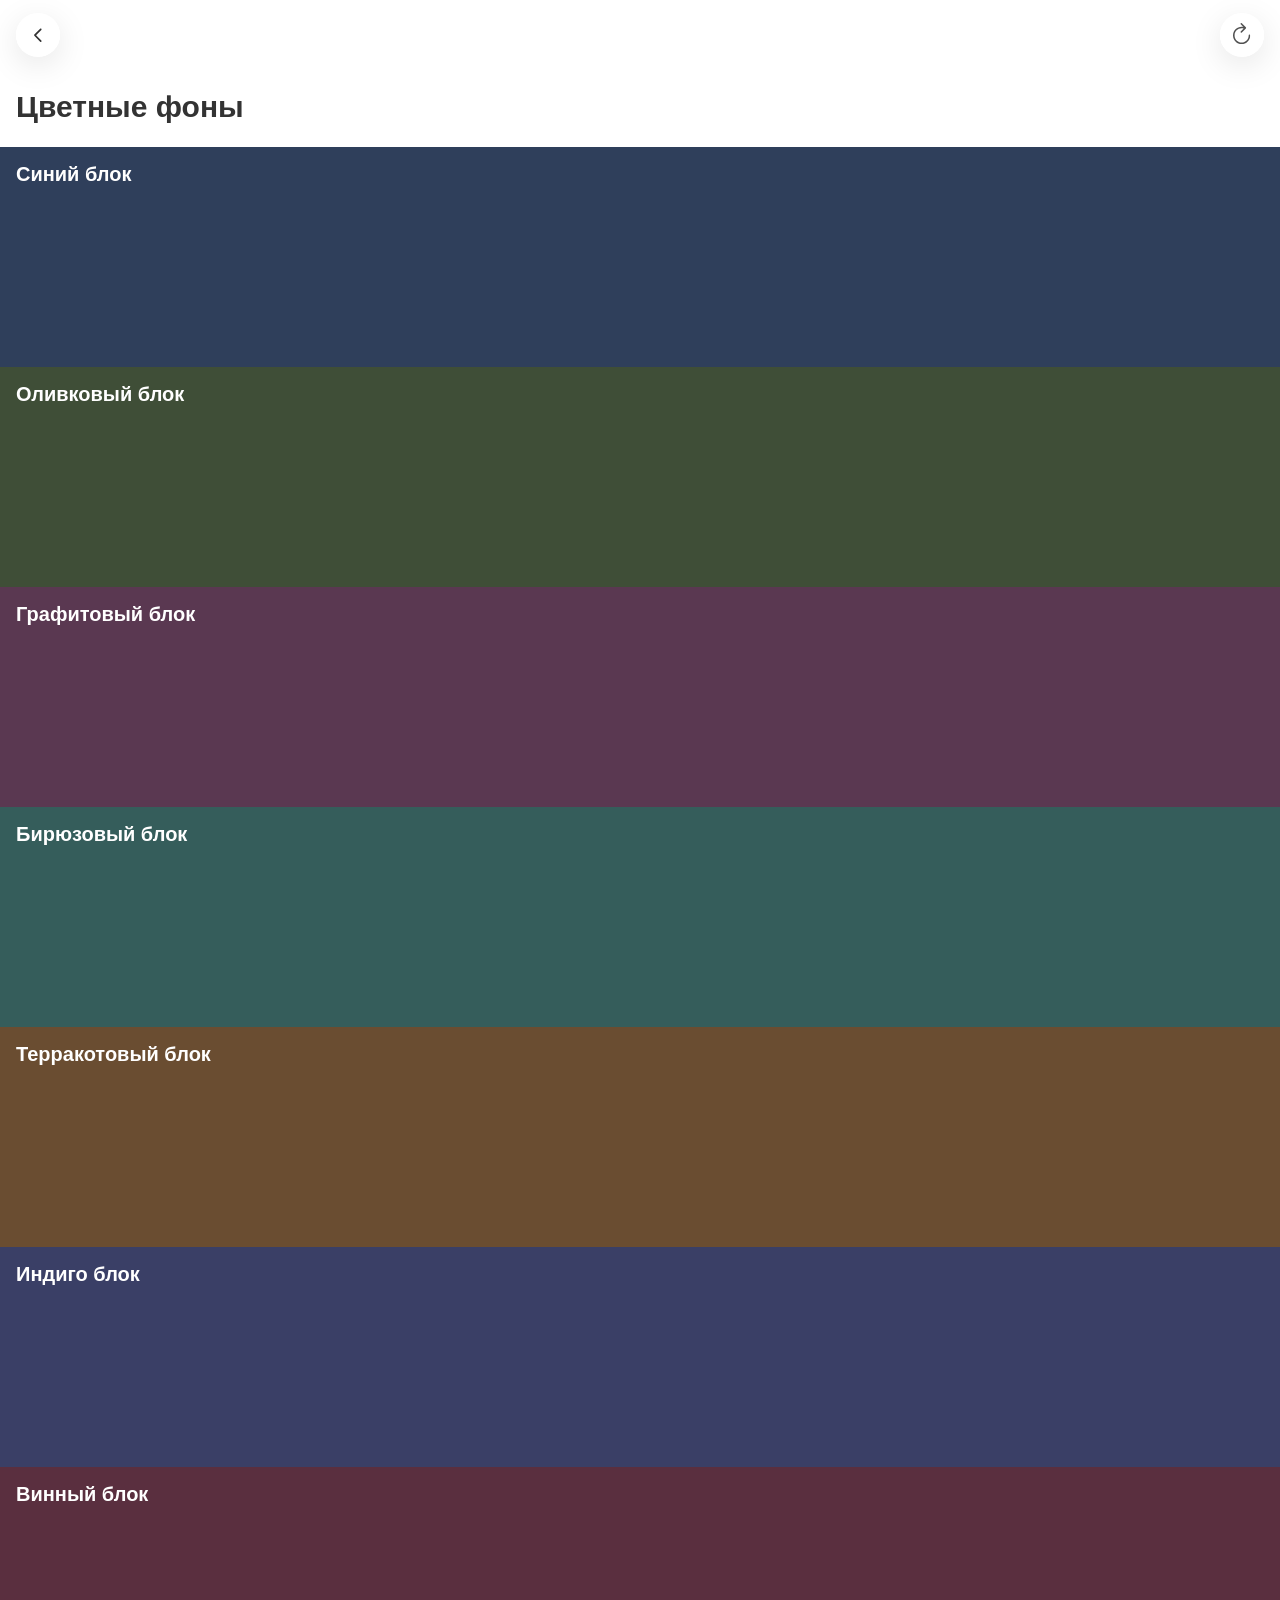
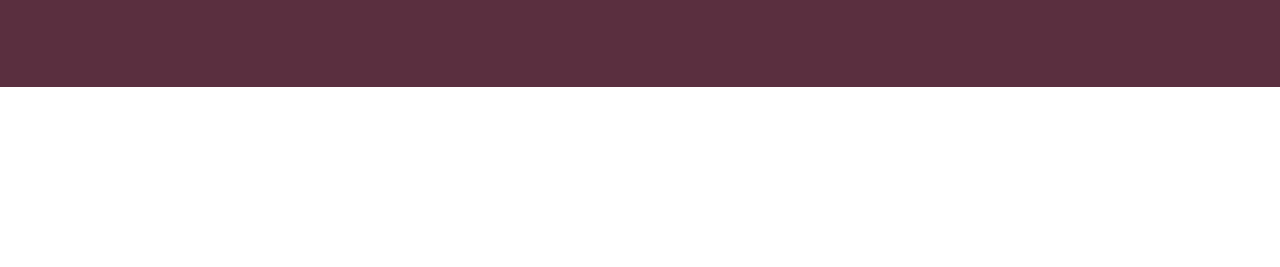
==== color-content.html @ 286a5c18 "Add color backgrounds page and tune appbar button active brightness" ====
<!doctype html>
<html lang="ru">
  <head>
    <meta charset="UTF-8" />
    <meta name="viewport" content="width=device-width, initial-scale=1, maximum-scale=1, user-scalable=no, viewport-fit=cover" />
    <meta name="theme-color" content="#ffffff" />
    <meta name="apple-mobile-web-app-capable" content="yes" />
    <meta name="apple-mobile-web-app-status-bar-style" content="black-translucent" />
    <meta name="apple-mobile-web-app-title" content="iOS26 AppBar" />
    <title>Цветные фоны</title>
    <link rel="manifest" href="manifest.webmanifest" />
    <link rel="apple-touch-icon" href="icons/icon-192.png" />
    <link rel="stylesheet" href="styles.css" />
  </head>
  <body data-page="color-content">
    <div class="app-shell">
      <header class="appbar">
        <button class="appbar-btn close-btn" data-back-to-home aria-label="Назад">
          <svg width="20.4" height="20.4" viewBox="0 0 24 24" fill="none" xmlns="http://www.w3.org/2000/svg" aria-hidden="true">
            <path d="M15.7061 4.41113C16.0977 4.80273 16.0977 5.43652 15.7061 5.82812L9.5332 12.001L15.7061 18.1738C16.0977 18.5654 16.0977 19.1992 15.7061 19.5908C15.3145 19.9824 14.6807 19.9824 14.2891 19.5908L7.40918 12.7109C7.01758 12.3193 7.01758 11.6855 7.40918 11.2939L14.2891 4.41406C14.6807 4.02246 15.3145 4.02246 15.7061 4.41113Z" fill="currentColor"/>
          </svg>
        </button>
        <button class="appbar-btn reload-btn" id="reload-btn" aria-label="Обновить">
          <svg width="24" height="24" viewBox="0 0 24 24" fill="none" xmlns="http://www.w3.org/2000/svg" aria-hidden="true">
            <g clip-path="url(#clip0_3_21)">
              <path d="M3 12.3828C3 17.1777 6.84766 21.0254 11.6328 21.0254C16.418 21.0254 20.2559 17.1777 20.2559 12.3828C20.2559 11.9141 19.9238 11.5723 19.4453 11.5723C18.9863 11.5723 18.6836 11.9141 18.6836 12.3828C18.6836 16.3086 15.5488 19.4531 11.6328 19.4531C7.7168 19.4531 4.57227 16.3086 4.57227 12.3828C4.57227 8.4668 7.7168 5.33203 11.6328 5.33203C12.375 5.33203 13.0684 5.39062 13.6445 5.52734L10.7246 8.41797C10.5781 8.57422 10.5 8.76953 10.5 8.97461C10.5 9.42383 10.832 9.75586 11.2715 9.75586C11.5156 9.75586 11.7012 9.67773 11.8379 9.53125L15.8613 5.48828C16.0371 5.32227 16.1055 5.12695 16.1055 4.90234C16.1055 4.6875 16.0176 4.47266 15.8613 4.31641L11.8379 0.234375C11.7012 0.078125 11.5059 0 11.2715 0C10.832 0 10.5 0.351562 10.5 0.800781C10.5 1.00586 10.5781 1.20117 10.7148 1.35742L13.3125 3.92578C12.8047 3.82812 12.2285 3.75977 11.6328 3.75977C6.84766 3.75977 3 7.59766 3 12.3828Z" fill="currentColor" fill-opacity="0.85"/>
            </g>
            <defs>
              <clipPath id="clip0_3_21">
                <rect width="17.2559" height="23.3691" fill="white" transform="translate(3)"/>
              </clipPath>
            </defs>
          </svg>
        </button>
        <h1 class="title">Цветные фоны</h1>
      </header>

      <main class="screen screen--color-content">
        <h2 class="content-title">Цветные фоны</h2>

        <section class="color-content-rect" data-appbar-zone data-appbar-color="#2f3f5b" style="--zone-bg: #2f3f5b;">
          <h3 class="color-content-rect-title">Синий блок</h3>
        </section>

        <section class="color-content-rect" data-appbar-zone data-appbar-color="#3f4e37" style="--zone-bg: #3f4e37;">
          <h3 class="color-content-rect-title">Оливковый блок</h3>
        </section>

        <section class="color-content-rect" data-appbar-zone data-appbar-color="#5a3851" style="--zone-bg: #5a3851;">
          <h3 class="color-content-rect-title">Графитовый блок</h3>
        </section>

        <section class="color-content-rect" data-appbar-zone data-appbar-color="#355d5b" style="--zone-bg: #355d5b;">
          <h3 class="color-content-rect-title">Бирюзовый блок</h3>
        </section>

        <section class="color-content-rect" data-appbar-zone data-appbar-color="#6a4d31" style="--zone-bg: #6a4d31;">
          <h3 class="color-content-rect-title">Терракотовый блок</h3>
        </section>

        <section class="color-content-rect" data-appbar-zone data-appbar-color="#3a3f66" style="--zone-bg: #3a3f66;">
          <h3 class="color-content-rect-title">Индиго блок</h3>
        </section>

        <section class="color-content-rect" data-appbar-zone data-appbar-color="#5a2f3f" style="--zone-bg: #5a2f3f;">
          <h3 class="color-content-rect-title">Винный блок</h3>
        </section>
      </main>
    </div>

    <script src="app.js"></script>
  </body>
</html>
---- styles.css ----
:root {
  --app-vh: 100vh;
  --statusbar-liquid-offset: 0px;
  --bg-page: #ffffff;
  --card-bg: #ffffff;
  --card-border: rgba(255, 255, 255, 0.9);
  --text-primary: #333333;
  --button-bg: rgba(255, 255, 255, 0.7);
  --button-bevel: rgba(255, 255, 255, 0.4);
  --button-bevel-gradient: linear-gradient(
    230deg,
    rgba(255, 255, 255, 0) 5%,
    rgba(255, 255, 255, 0.13) 20%,
    rgba(255, 255, 255, 0.85) 40%,
    rgba(255, 255, 255, 0.95) 45%,
    rgba(255, 255, 255, 1) 48%,
    rgba(255, 255, 255, 1) 50%,
    rgba(255, 255, 255, 1) 52%,
    rgba(255, 255, 255, 0.95) 55%,
    rgba(255, 255, 255, 0.85) 60%,
    rgba(255, 255, 255, 0.13) 80%,
    rgba(255, 255, 255, 0) 95%
  );
  --button-icon: #333333;
  --button-glow: rgba(255, 255, 255, 1);
  --appbar-overlay-0: rgba(255, 255, 255, 1);
  --appbar-overlay-1: rgba(255, 255, 255, 0.95);
  --appbar-overlay-2: rgba(255, 255, 255, 0.82);
  --appbar-overlay-3: rgba(255, 255, 255, 0.56);
  --appbar-overlay-4: rgba(255, 255, 255, 0.24);
  --appbar-overlay-5: rgba(255, 255, 255, 0);
  --hero-header-bg: #333333;
  --appbar-height: 70px;
  --close-size: 44px;
  --icon-size: 24px;
  --title-size: 17px;
  --left-gap: 16px;
  --expressive-entrance: cubic-bezier(0.35, 1.3, 0.25, 1);
}

@supports (height: 100lvh) {
  :root {
    --app-vh: 100lvh;
  }
}

@media (prefers-color-scheme: dark) {
  :root {
    --bg-page: #000000;
    --card-bg: #1c1c1e;
    --card-border: rgba(255, 255, 255, 0.08);
    --text-primary: #ffffff;
    --button-bg: rgba(88, 88, 88, 0.31);
    --button-bevel: rgba(255, 255, 255, 0.2);
    --button-icon: #ffffff;
    --button-glow: rgba(31, 31, 31, 0.8);
    --appbar-overlay-0: rgba(0, 0, 0, 1);
    --appbar-overlay-1: rgba(0, 0, 0, 0.95);
    --appbar-overlay-2: rgba(0, 0, 0, 0.82);
    --appbar-overlay-3: rgba(0, 0, 0, 0.56);
    --appbar-overlay-4: rgba(0, 0, 0, 0.24);
    --appbar-overlay-5: rgba(0, 0, 0, 0);
  }
}

* {
  box-sizing: border-box;
  -webkit-user-select: none;
  user-select: none;
  -webkit-touch-callout: none;
}

html,
body {
  margin: 0;
  min-height: 100vh;
  font-family: -apple-system, BlinkMacSystemFont, "SF Pro Text", "Segoe UI", sans-serif;
  color: var(--text-primary);
  background: transparent;
}

html {
  min-height: 100%;
  background: var(--bg-page);
  background-attachment: fixed;
}

html.page-color-header {
  background: linear-gradient(to bottom, var(--hero-header-bg) 0 50%, var(--bg-page) 50% 100%);
  background-attachment: fixed;
}

body {
  background: var(--bg-page);
  padding-top: 0;
  overflow-x: hidden;
  overflow-y: auto;
  -webkit-overflow-scrolling: touch;
  min-height: var(--app-vh);
  transition: background-color 75ms linear;
}

.app-shell {
  min-height: var(--app-vh);
  background: transparent;
  position: relative;
  isolation: isolate;
}

.app-shell::before {
  content: "";
  position: absolute;
  inset: 0;
  background: var(--bg-page);
  z-index: -1;
  transition: background-color 75ms linear;
}

.appbar {
  position: fixed;
  top: var(--statusbar-liquid-offset);
  left: 0;
  right: 0;
  height: calc(env(safe-area-inset-top) + var(--appbar-height));
  background: transparent;
  border-bottom: none;
  box-shadow: none;
  z-index: 9999;
  isolation: isolate;
}

.appbar::after {
  content: "";
  position: absolute;
  inset: 0;
  pointer-events: none;
  z-index: 1;
  background: linear-gradient(
    to bottom,
    var(--appbar-overlay-0) 0%,
    var(--appbar-overlay-1) 14%,
    var(--appbar-overlay-2) 32%,
    var(--appbar-overlay-3) 52%,
    var(--appbar-overlay-4) 70%,
    var(--appbar-overlay-5) 84%
  );
  opacity: 0;
  transition: opacity 75ms linear;
}

.appbar::before {
  content: "";
  position: absolute;
  inset: 0;
  pointer-events: none;
  z-index: 1;
  background: linear-gradient(
    0deg,
    color-mix(in srgb, var(--hero-header-bg) 0%, transparent) 0%,
    color-mix(in srgb, var(--hero-header-bg) 1%, transparent) 6.67%,
    color-mix(in srgb, var(--hero-header-bg) 4%, transparent) 13.33%,
    color-mix(in srgb, var(--hero-header-bg) 8%, transparent) 20%,
    color-mix(in srgb, var(--hero-header-bg) 15%, transparent) 26.67%,
    color-mix(in srgb, var(--hero-header-bg) 23%, transparent) 33.33%,
    color-mix(in srgb, var(--hero-header-bg) 33%, transparent) 40%,
    color-mix(in srgb, var(--hero-header-bg) 44%, transparent) 46.67%,
    color-mix(in srgb, var(--hero-header-bg) 56%, transparent) 53.33%,
    color-mix(in srgb, var(--hero-header-bg) 67%, transparent) 60%,
    color-mix(in srgb, var(--hero-header-bg) 77%, transparent) 66.67%,
    color-mix(in srgb, var(--hero-header-bg) 85%, transparent) 73.33%,
    color-mix(in srgb, var(--hero-header-bg) 92%, transparent) 80%,
    color-mix(in srgb, var(--hero-header-bg) 96%, transparent) 86.67%,
    color-mix(in srgb, var(--hero-header-bg) 99%, transparent) 93.33%,
    color-mix(in srgb, var(--hero-header-bg) 100%, transparent) 100%
  );
  opacity: 0;
  transition: opacity 75ms linear;
}

.appbar-blur-layer {
  position: absolute;
  inset: 0;
  pointer-events: none;
  z-index: 0;
  opacity: 0;
  transition: opacity 150ms linear;
}

.appbar-blur-layer span {
  position: absolute;
  width: 100%;
  top: 0;
  left: 0;
  z-index: calc(-1 * var(--step));
  height: calc(200px - 10px * var(--step));
  backdrop-filter: blur(calc(0.06px * var(--step)));
  -webkit-backdrop-filter: blur(calc(0.06px * var(--step)));
}

.appbar-btn {
  position: absolute;
  top: calc(env(safe-area-inset-top) + (var(--appbar-height) / 2));
  transform: translateY(-50%);
  width: var(--close-size);
  height: var(--close-size);
  border: none;
  border-radius: 999px;
  background: var(--button-bg);
  color: var(--button-icon);
  backdrop-filter: blur(4px) saturate(6) brightness(1.1);
  -webkit-backdrop-filter: blur(4px) saturate(6) brightness(1.1);
  box-shadow: 0 8px 32px rgba(0, 0, 0, 0.1);
  display: inline-flex;
  align-items: center;
  justify-content: center;
  padding: 0;
  z-index: 2;
  overflow: hidden;
  outline: none;
  appearance: none;
  -webkit-appearance: none;
  -webkit-tap-highlight-color: transparent;
  touch-action: manipulation;
  transition:
    transform 300ms var(--expressive-entrance),
    background-color 75ms ease,
    color 75ms ease,
    box-shadow 75ms ease,
    backdrop-filter 75ms ease,
    -webkit-backdrop-filter 75ms ease;
}

.close-btn {
  left: var(--left-gap);
}

.reload-btn {
  right: var(--left-gap);
}

.appbar-btn::before {
  content: "";
  position: absolute;
  inset: 0;
  border-radius: inherit;
  box-shadow: inset 0 0 12px var(--button-glow);
  filter: brightness(1.05);
  pointer-events: none;
  transition: box-shadow 75ms ease, filter 75ms ease;
}

.appbar-btn::after {
  content: "";
  position: absolute;
  inset: 0;
  box-sizing: border-box;
  padding: 1px;
  border-radius: inherit;
  background: var(--button-bevel-gradient);
  -webkit-mask: linear-gradient(#000 0 0) content-box, linear-gradient(#000 0 0);
  -webkit-mask-composite: xor;
  mask-composite: exclude;
  filter: brightness(1.1);
  pointer-events: none;
}

.appbar-btn:focus,
.appbar-btn:focus-visible {
  outline: none;
}

.appbar-btn:active {
  transform: translateY(-50%) scale(1.1);
  filter: brightness(3);
}

@keyframes close-btn-bounce {
  0% {
    transform: translateY(-50%) scale(1);
    filter: brightness(1);
  }
  38% {
    transform: translateY(-50%) scale(1.1);
    filter: brightness(1.22);
  }
  65% {
    transform: translateY(-50%) scale(0.98);
    filter: brightness(1.06);
  }
  100% {
    transform: translateY(-50%) scale(1);
    filter: brightness(1);
  }
}

.title {
  position: absolute;
  left: 50%;
  top: calc(env(safe-area-inset-top) + (var(--appbar-height) / 2));
  transform: translate(-50%, calc(-50% + 12px));
  margin: 0;
  font-size: var(--title-size);
  line-height: 1;
  font-weight: 600;
  letter-spacing: -0.02em;
  white-space: nowrap;
  z-index: 2;
  opacity: 0;
  filter: blur(4px);
  transition: transform 500ms ease, opacity 500ms ease, filter 500ms ease, color 75ms ease;
  color: var(--text-primary);
}

body.scrolled .appbar::after,
body.scrolled .appbar-blur-layer {
  opacity: 1;
}

body.scrolled .title {
  transform: translate(-50%, -50%);
  opacity: 1;
  filter: blur(0);
}

.screen {
  min-height: 100%;
  padding: calc(var(--appbar-height) + env(safe-area-inset-top) + 20px) 16px calc(40px + env(safe-area-inset-bottom));
  background: var(--bg-page);
}

.content-title {
  margin: 0;
  font-size: 30px;
  line-height: 1.1;
  font-weight: 700;
  color: var(--text-primary);
  opacity: 1;
  transition: opacity 150ms linear;
}

body.scrolled .content-title {
  opacity: 0;
}

.cards {
  margin-top: 24px;
}

.cards--padded {
  padding: 0 16px 0;
  margin-top: -64px;
  position: relative;
  z-index: 1;
}

.card {
  border-radius: 24px;
  padding: 16px;
  background: var(--card-bg);
  backdrop-filter: blur(18px);
  -webkit-backdrop-filter: blur(18px);
  border: 1px solid var(--card-border);
  box-shadow: 0 10px 24px rgba(22, 28, 45, 0.08);
}

.card p {
  margin: 0;
  display: flex;
  align-items: center;
  gap: 16px;
  font-size: 17px;
  line-height: 1.4;
  color: var(--text-primary);
}

.card-leading {
  width: 40px;
  height: 40px;
  border-radius: 999px;
  background: #428bf9;
  display: inline-flex;
  align-items: center;
  justify-content: center;
  flex: 0 0 40px;
}

.card-leading svg {
  width: 24px;
  height: 24px;
  display: block;
}

.card-leading img {
  width: 24px;
  height: 24px;
  display: block;
}

.card + .card {
  margin-top: 20px;
}

.nav-link {
  display: block;
  color: inherit;
  text-decoration: none;
}

.nav-link + .nav-link {
  margin-top: 20px;
}

.nav-link:active {
  opacity: 0.92;
}

.screen--hero {
  background: var(--bg-page);
  padding: 0 0 calc(40px + env(safe-area-inset-bottom));
}

.screen--color-content {
  background: var(--bg-page);
  padding: calc(var(--appbar-height) + env(safe-area-inset-top) + 20px) 0 calc(180px + env(safe-area-inset-bottom));
}

.screen--color-content .content-title {
  padding: 0 16px;
}

.screen--color-content .color-content-rect:first-of-type {
  margin-top: 24px;
}

.color-content-rect {
  margin-top: 0;
  height: 220px;
  background-color: var(--zone-bg, #2f3f5b) !important;
  padding: 16px;
  border-radius: 0;
  overflow: hidden;
}

.color-content-rect-title {
  margin: 0;
  font-size: 20px;
  line-height: 1.1;
  font-weight: 700;
  color: #ffffff !important;
}

.hero-header {
  height: calc(env(safe-area-inset-top) + var(--appbar-height) + 170px);
  position: relative;
  overflow: hidden;
  background: var(--hero-header-bg);
  padding: calc(env(safe-area-inset-top) + var(--appbar-height) + 24px) 16px 0 32px;
}

.hero-title {
  margin: 0;
  font-size: 30px;
  line-height: 1.1;
  font-weight: 700;
  color: #ffffff;
  opacity: 1;
  transition: opacity 150ms linear;
}

.hero-header::after {
  content: "";
  position: absolute;
  left: 0;
  right: 0;
  bottom: 0;
  height: 64px;
  pointer-events: none;
  background: linear-gradient(
    0deg,
    rgba(255, 255, 255, 1) 0%,
    rgba(255, 255, 255, 0.99) 6.67%,
    rgba(255, 255, 255, 0.96) 13.33%,
    rgba(255, 255, 255, 0.92) 20%,
    rgba(255, 255, 255, 0.85) 26.67%,
    rgba(255, 255, 255, 0.77) 33.33%,
    rgba(255, 255, 255, 0.67) 40%,
    rgba(255, 255, 255, 0.56) 46.67%,
    rgba(255, 255, 255, 0.44) 53.33%,
    rgba(255, 255, 255, 0.33) 60%,
    rgba(255, 255, 255, 0.23) 66.67%,
    rgba(255, 255, 255, 0.15) 73.33%,
    rgba(255, 255, 255, 0.08) 80%,
    rgba(255, 255, 255, 0.04) 86.67%,
    rgba(255, 255, 255, 0.01) 93.33%,
    rgba(255, 255, 255, 0) 100%
  );
}

@media (prefers-color-scheme: dark) {
  .appbar-btn {
    backdrop-filter: blur(4px) saturate(4);
    -webkit-backdrop-filter: blur(4px) saturate(2);
  }

  .appbar-btn::before {
    box-shadow: inset 0 0 12px rgba(31, 31, 31, 0.8);
    filter: brightness(1.1);
  }

  .appbar-btn::after {
    filter: brightness(0.6);
  }

  .card {
    border: none;
  }

  .hero-header::after {
    background: linear-gradient(
      0deg,
      rgba(0, 0, 0, 1) 0%,
      rgba(0, 0, 0, 0.99) 6.67%,
      rgba(0, 0, 0, 0.96) 13.33%,
      rgba(0, 0, 0, 0.92) 20%,
      rgba(0, 0, 0, 0.85) 26.67%,
      rgba(0, 0, 0, 0.77) 33.33%,
      rgba(0, 0, 0, 0.67) 40%,
      rgba(0, 0, 0, 0.56) 46.67%,
      rgba(0, 0, 0, 0.44) 53.33%,
      rgba(0, 0, 0, 0.33) 60%,
      rgba(0, 0, 0, 0.23) 66.67%,
      rgba(0, 0, 0, 0.15) 73.33%,
      rgba(0, 0, 0, 0.08) 80%,
      rgba(0, 0, 0, 0.04) 86.67%,
      rgba(0, 0, 0, 0.01) 93.33%,
      rgba(0, 0, 0, 0) 100%
    );
  }

}

body.scrolled .hero-title {
  opacity: 0;
}

body.scrolled.appbar-dark-forced .appbar::after {
  opacity: 0;
}

body.scrolled.appbar-dark-forced .appbar::before {
  opacity: 1;
}

body.appbar-dark-forced .appbar-btn {
  background: rgba(88, 88, 88, 0.31);
  color: #ffffff;
  backdrop-filter: blur(4px) saturate(4);
  -webkit-backdrop-filter: blur(4px) saturate(2);
}

body.appbar-dark-forced .appbar-btn::before {
  box-shadow: inset 0 0 12px var(--hero-header-bg);
  filter: brightness(1.1);
}

body.appbar-dark-forced .appbar-btn::after {
  filter: brightness(0.6);
}

body.appbar-dark-forced .title {
  color: #ffffff;
}

body.shell-hero-bg .app-shell::before {
  background: var(--hero-header-bg);
}

body.shell-hero-bg {
  background: var(--hero-header-bg);
}

body.theme-animating {
  transition: background-color 150ms ease, color 150ms ease;
}

body.theme-animating .appbar::after,
body.theme-animating .appbar-btn,
body.theme-animating .appbar-btn::before,
body.theme-animating .title,
body.theme-animating .content-title,
body.theme-animating .card,
body.theme-animating .hero-header,
body.theme-animating .hero-title {
  transition:
    background-color 150ms ease,
    color 150ms ease,
    border-color 150ms ease,
    box-shadow 150ms ease,
    opacity 150ms ease,
    filter 150ms ease,
    backdrop-filter 150ms ease,
    -webkit-backdrop-filter 150ms ease;
}
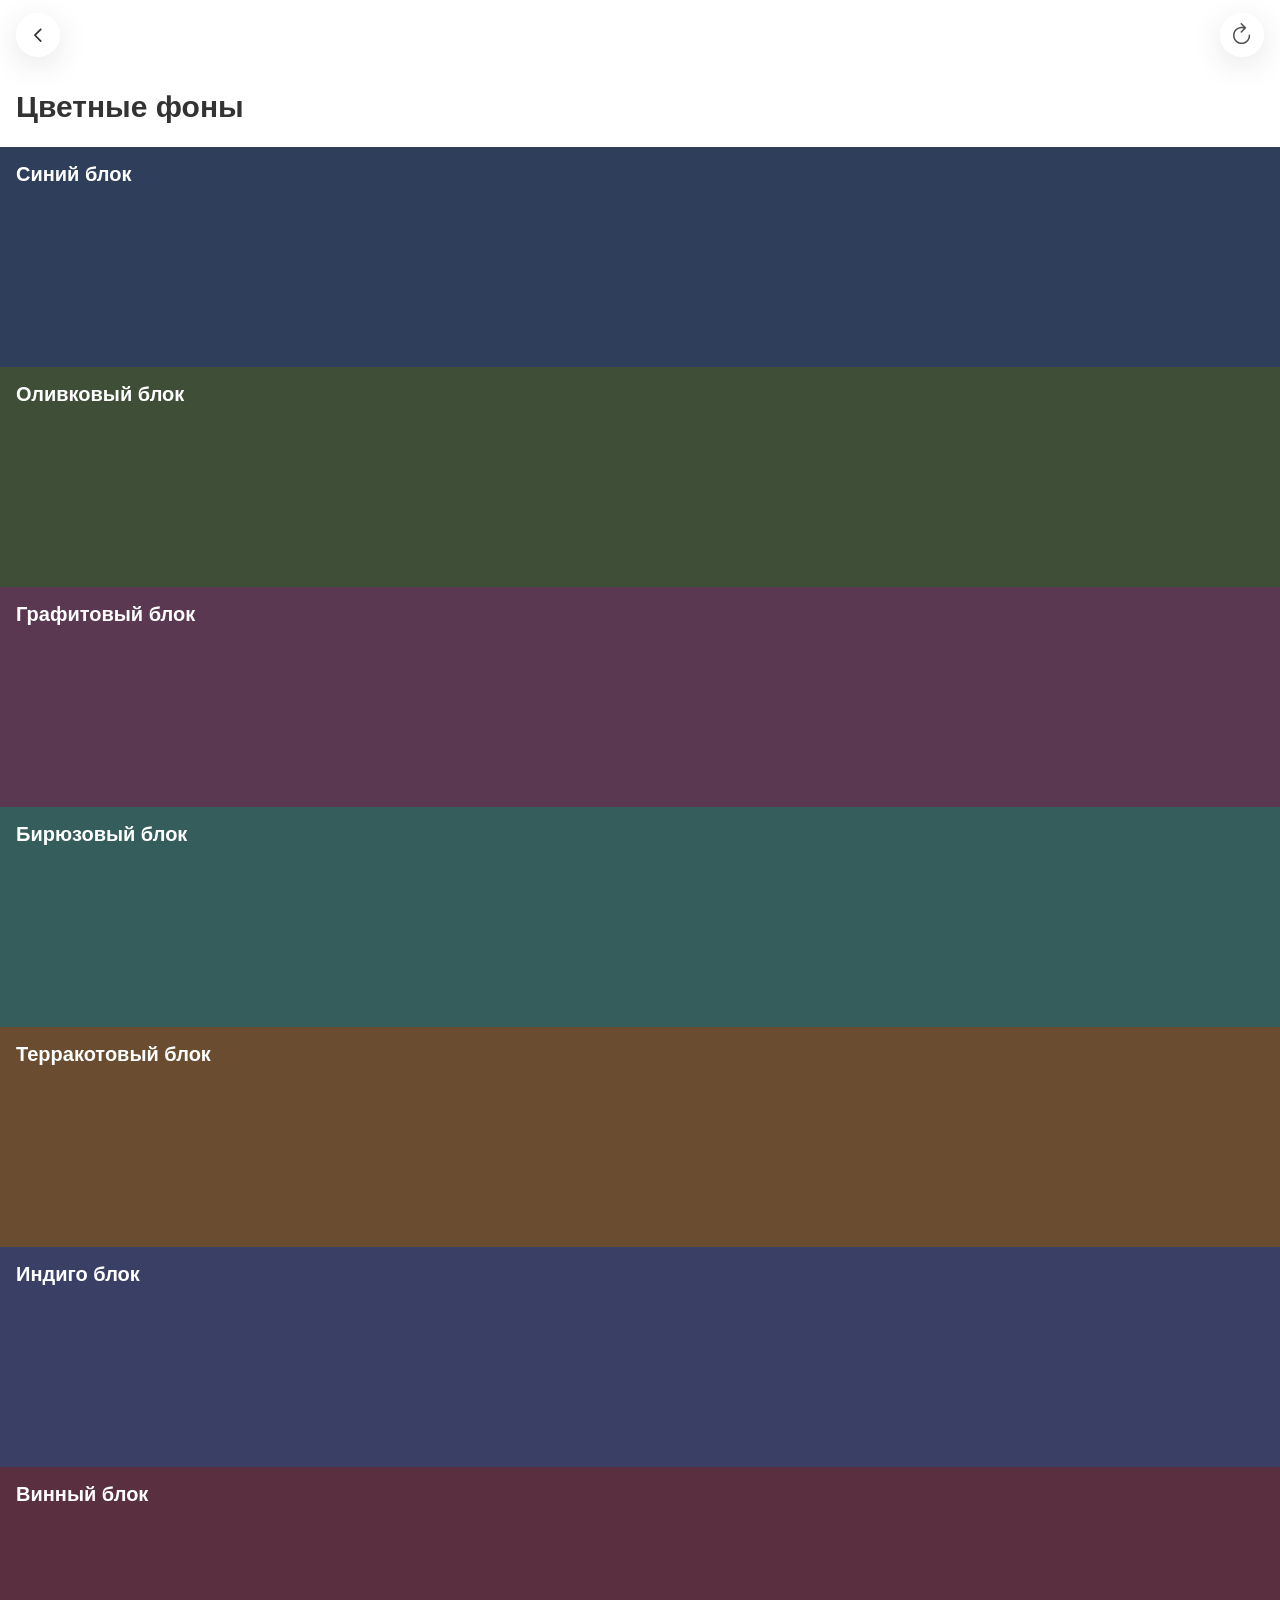
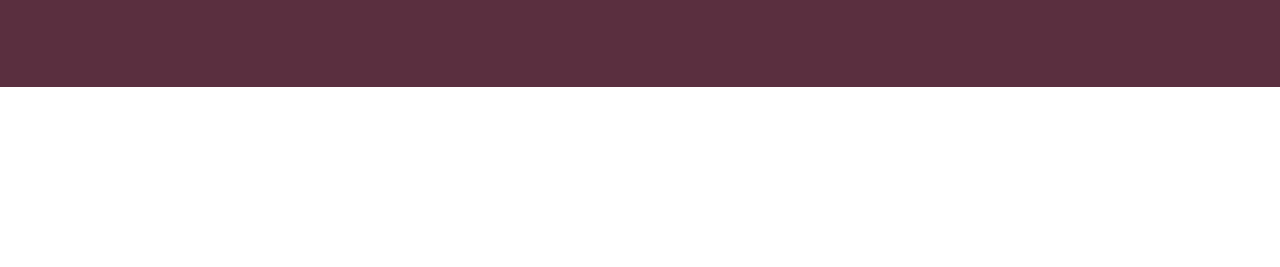
==== commit ed61e15e: "Restore VT fallback and speed up appbar enter fade" ====
--- a/color-content.html
+++ b/color-content.html
@@ -7,6 +7,21 @@
     <meta name="apple-mobile-web-app-capable" content="yes" />
     <meta name="apple-mobile-web-app-status-bar-style" content="black-translucent" />
     <meta name="apple-mobile-web-app-title" content="iOS26 AppBar" />
+    <script>
+      (() => {
+        try {
+          const nav = performance.getEntriesByType("navigation")[0];
+          let direction = sessionStorage.getItem("nav-direction") || "";
+          if (!direction && nav && nav.type === "back_forward") direction = "pop";
+          if (!direction && nav && nav.type === "navigate") direction = "push";
+          if (!direction) direction = "none";
+          document.documentElement.setAttribute("data-nav-direction", direction);
+          sessionStorage.removeItem("nav-direction");
+        } catch {
+          document.documentElement.setAttribute("data-nav-direction", "none");
+        }
+      })();
+    </script>
     <title>Цветные фоны</title>
     <link rel="manifest" href="manifest.webmanifest" />
     <link rel="apple-touch-icon" href="icons/icon-192.png" />
--- a/styles.css
+++ b/styles.css
@@ -105,6 +105,7 @@
   background: transparent;
   position: relative;
   isolation: isolate;
+  view-transition-name: page-shell;
 }
 
 .app-shell::before {
@@ -270,7 +271,7 @@
 }
 
 .appbar-btn:active {
-  transform: translateY(-50%) scale(1.1);
+  transform: translateY(-50%) scale(1.25);
   filter: brightness(3);
 }
 
@@ -323,7 +324,7 @@
 }
 
 .screen {
-  min-height: 100%;
+  min-height: calc(var(--app-vh) - env(safe-area-inset-top) - var(--appbar-height));
   padding: calc(var(--appbar-height) + env(safe-area-inset-top) + 20px) 16px calc(40px + env(safe-area-inset-bottom));
   background: var(--bg-page);
 }
@@ -601,3 +602,163 @@
     backdrop-filter 150ms ease,
     -webkit-backdrop-filter 150ms ease;
 }
+
+@supports (view-transition-name: root) {
+  :root {
+    --vt-expressive-standard: cubic-bezier(0.4, 0.1, 0.2, 1);
+    --vt-expressive-exit: cubic-bezier(0.4, 0, 1, 1);
+    --vt-duration-slow: 300ms;
+    --vt-duration-moderate: 300ms;
+    --vt-offset: 100px;
+  }
+
+  @view-transition {
+    navigation: auto;
+  }
+
+  ::view-transition-group(root) {
+    animation: none !important;
+  }
+
+  ::view-transition-old(root),
+  ::view-transition-new(root) {
+    animation: none !important;
+  }
+
+  ::view-transition-group(page-shell) {
+    animation-fill-mode: both;
+    isolation: isolate;
+  }
+
+  ::view-transition-old(page-shell),
+  ::view-transition-new(page-shell) {
+    position: absolute;
+    inset: 0;
+    -webkit-backface-visibility: hidden;
+    backface-visibility: hidden;
+    -webkit-transform: translateZ(0);
+    transform: translateZ(0);
+    will-change: transform, opacity, filter;
+  }
+
+  html[data-nav-direction="push"]::view-transition-old(page-shell),
+  html[data-nav-direction="none"]::view-transition-old(page-shell) {
+    animation-name: vt-old-push;
+    animation-duration: var(--vt-duration-slow);
+    animation-timing-function: var(--vt-expressive-standard);
+    z-index: 1;
+  }
+
+  html[data-nav-direction="push"]::view-transition-new(page-shell),
+  html[data-nav-direction="none"]::view-transition-new(page-shell) {
+    animation-name: vt-new-push;
+    animation-duration: var(--vt-duration-slow);
+    animation-timing-function: var(--vt-expressive-standard);
+    z-index: 2;
+  }
+
+  html[data-nav-direction="pop"]::view-transition-old(page-shell) {
+    animation-name: vt-old-pop;
+    animation-duration: var(--vt-duration-moderate);
+    animation-timing-function: var(--vt-expressive-exit);
+    z-index: 2;
+  }
+
+  html[data-nav-direction="pop"]::view-transition-new(page-shell) {
+    animation-name: vt-new-pop;
+    animation-duration: var(--vt-duration-moderate);
+    animation-timing-function: var(--vt-expressive-exit);
+    z-index: 1;
+  }
+}
+
+:root:active-view-transition .appbar-btn::before,
+:root:active-view-transition .appbar-btn::after {
+  filter: none !important;
+  transition: none !important;
+}
+
+:root:active-view-transition .appbar,
+:root:active-view-transition .appbar-btn,
+:root:active-view-transition .title {
+  opacity: 0 !important;
+  transition: none !important;
+}
+
+html[data-nav-direction="push"]:not(:active-view-transition) .appbar,
+html[data-nav-direction="push"]:not(:active-view-transition) .appbar-btn {
+  animation: appbar-enter-fade 100ms ease var(--vt-duration-slow) both;
+}
+
+html[data-nav-direction="push"]:not(:active-view-transition) .appbar-btn svg {
+  will-change: filter;
+  animation: appbar-icon-deblur 400ms ease var(--vt-duration-slow) both;
+}
+
+@keyframes vt-old-push {
+  from {
+    transform: translateX(0);
+    opacity: 1;
+    filter: brightness(1);
+  }
+  to {
+    transform: translateX(calc(-1 * var(--vt-offset)));
+    opacity: 1;
+    filter: brightness(0.92);
+  }
+}
+
+@keyframes vt-new-push {
+  from {
+    transform: translateX(100%);
+    opacity: 1;
+  }
+  to {
+    transform: translateX(0);
+    opacity: 1;
+  }
+}
+
+@keyframes vt-old-pop {
+  from {
+    transform: translateX(0);
+    opacity: 1;
+    filter: brightness(0.92);
+  }
+  to {
+    transform: translateX(100%);
+    opacity: 1;
+    filter: brightness(1);
+  }
+}
+
+@keyframes vt-new-pop {
+  from {
+    transform: translateX(calc(-1 * var(--vt-offset)));
+    opacity: 1;
+  }
+  to {
+    transform: translateX(0);
+    opacity: 1;
+  }
+}
+
+@keyframes appbar-enter-fade {
+  from {
+    opacity: 0;
+  }
+  to {
+    opacity: 1;
+  }
+}
+
+@keyframes appbar-icon-deblur {
+  from {
+    filter: blur(16px);
+    -webkit-filter: blur(16px);
+  }
+  to {
+    filter: blur(0);
+    -webkit-filter: blur(0);
+  }
+}
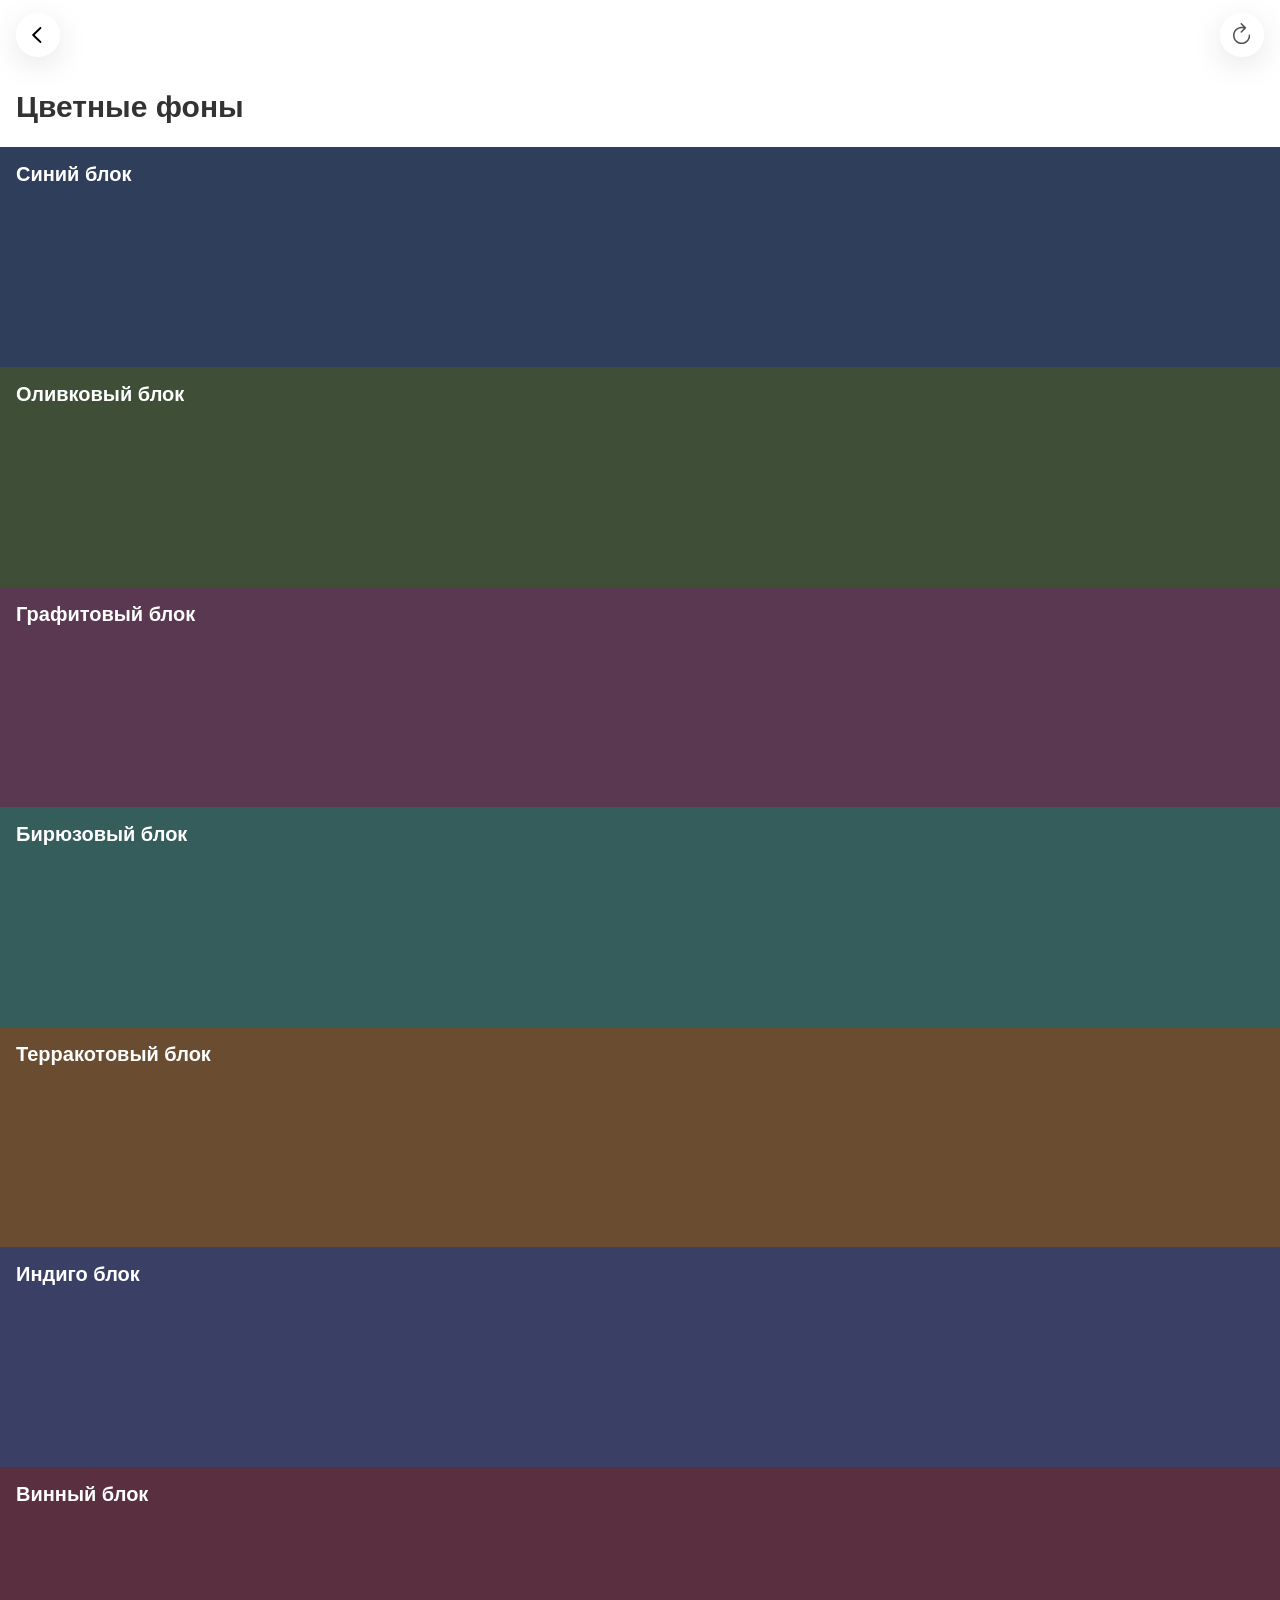
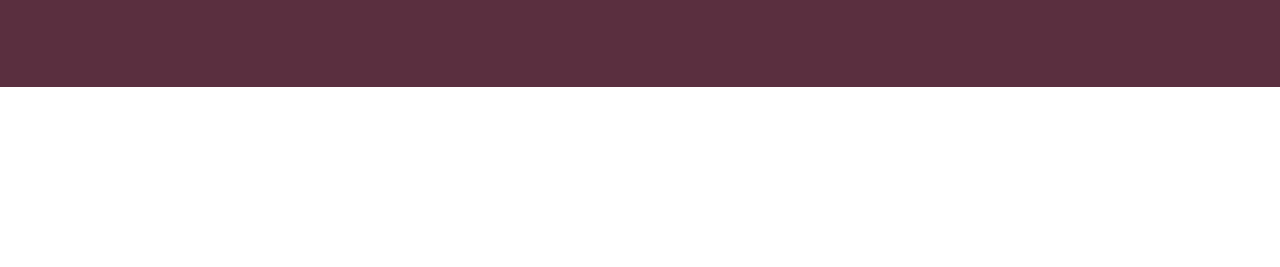
==== commit 91c2bd62: "Fix back icon rendering, theming, and deblur animation" ====
--- a/color-content.html
+++ b/color-content.html
@@ -31,9 +31,7 @@
     <div class="app-shell">
       <header class="appbar">
         <button class="appbar-btn close-btn" data-back-to-home aria-label="Назад">
-          <svg width="20.4" height="20.4" viewBox="0 0 24 24" fill="none" xmlns="http://www.w3.org/2000/svg" aria-hidden="true">
-            <path d="M15.7061 4.41113C16.0977 4.80273 16.0977 5.43652 15.7061 5.82812L9.5332 12.001L15.7061 18.1738C16.0977 18.5654 16.0977 19.1992 15.7061 19.5908C15.3145 19.9824 14.6807 19.9824 14.2891 19.5908L7.40918 12.7109C7.01758 12.3193 7.01758 11.6855 7.40918 11.2939L14.2891 4.41406C14.6807 4.02246 15.3145 4.02246 15.7061 4.41113Z" fill="currentColor"/>
-          </svg>
+          <img class="appbar-icon appbar-icon-back" src="icons/chevron-left.svg" alt="" aria-hidden="true" />
         </button>
         <button class="appbar-btn reload-btn" id="reload-btn" aria-label="Обновить">
           <svg width="24" height="24" viewBox="0 0 24 24" fill="none" xmlns="http://www.w3.org/2000/svg" aria-hidden="true">
--- a/styles.css
+++ b/styles.css
@@ -23,6 +23,7 @@
   );
   --button-icon: #333333;
   --button-glow: rgba(255, 255, 255, 1);
+  --back-icon-tone-filter: brightness(1);
   --appbar-overlay-0: rgba(255, 255, 255, 1);
   --appbar-overlay-1: rgba(255, 255, 255, 0.95);
   --appbar-overlay-2: rgba(255, 255, 255, 0.82);
@@ -54,6 +55,7 @@
     --button-bevel: rgba(255, 255, 255, 0.2);
     --button-icon: #ffffff;
     --button-glow: rgba(31, 31, 31, 0.8);
+    --back-icon-tone-filter: brightness(0) invert(1);
     --appbar-overlay-0: rgba(0, 0, 0, 1);
     --appbar-overlay-1: rgba(0, 0, 0, 0.95);
     --appbar-overlay-2: rgba(0, 0, 0, 0.82);
@@ -265,6 +267,21 @@
   pointer-events: none;
 }
 
+.appbar-icon {
+  display: block;
+  width: 20.4px;
+  height: 20.4px;
+  flex: 0 0 auto;
+}
+
+.appbar-icon-back {
+  filter: var(--back-icon-tone-filter);
+}
+
+body.appbar-dark-forced {
+  --back-icon-tone-filter: brightness(0) invert(1);
+}
+
 .appbar-btn:focus,
 .appbar-btn:focus-visible {
   outline: none;
@@ -608,7 +625,8 @@
     --vt-expressive-standard: cubic-bezier(0.4, 0.1, 0.2, 1);
     --vt-expressive-exit: cubic-bezier(0.4, 0, 1, 1);
     --vt-duration-slow: 300ms;
-    --vt-duration-moderate: 300ms;
+    --vt-duration-moderate: 150ms;
+    --appbar-enter-delay: 150ms;
     --vt-offset: 100px;
   }
 
@@ -687,12 +705,17 @@
 
 html[data-nav-direction="push"]:not(:active-view-transition) .appbar,
 html[data-nav-direction="push"]:not(:active-view-transition) .appbar-btn {
-  animation: appbar-enter-fade 100ms ease var(--vt-duration-slow) both;
+  animation: appbar-enter-fade 100ms ease var(--appbar-enter-delay) both;
 }
 
 html[data-nav-direction="push"]:not(:active-view-transition) .appbar-btn svg {
   will-change: filter;
-  animation: appbar-icon-deblur 400ms ease var(--vt-duration-slow) both;
+  animation: appbar-icon-deblur 200ms ease var(--appbar-enter-delay) both;
+}
+
+html[data-nav-direction="push"]:not(:active-view-transition) .appbar-btn .appbar-icon-back {
+  will-change: filter;
+  animation: appbar-icon-back-deblur 200ms ease var(--appbar-enter-delay) both;
 }
 
 @keyframes vt-old-push {
@@ -762,3 +785,12 @@
     -webkit-filter: blur(0);
   }
 }
+
+@keyframes appbar-icon-back-deblur {
+  from {
+    filter: var(--back-icon-tone-filter) blur(16px);
+  }
+  to {
+    filter: var(--back-icon-tone-filter) blur(0);
+  }
+}
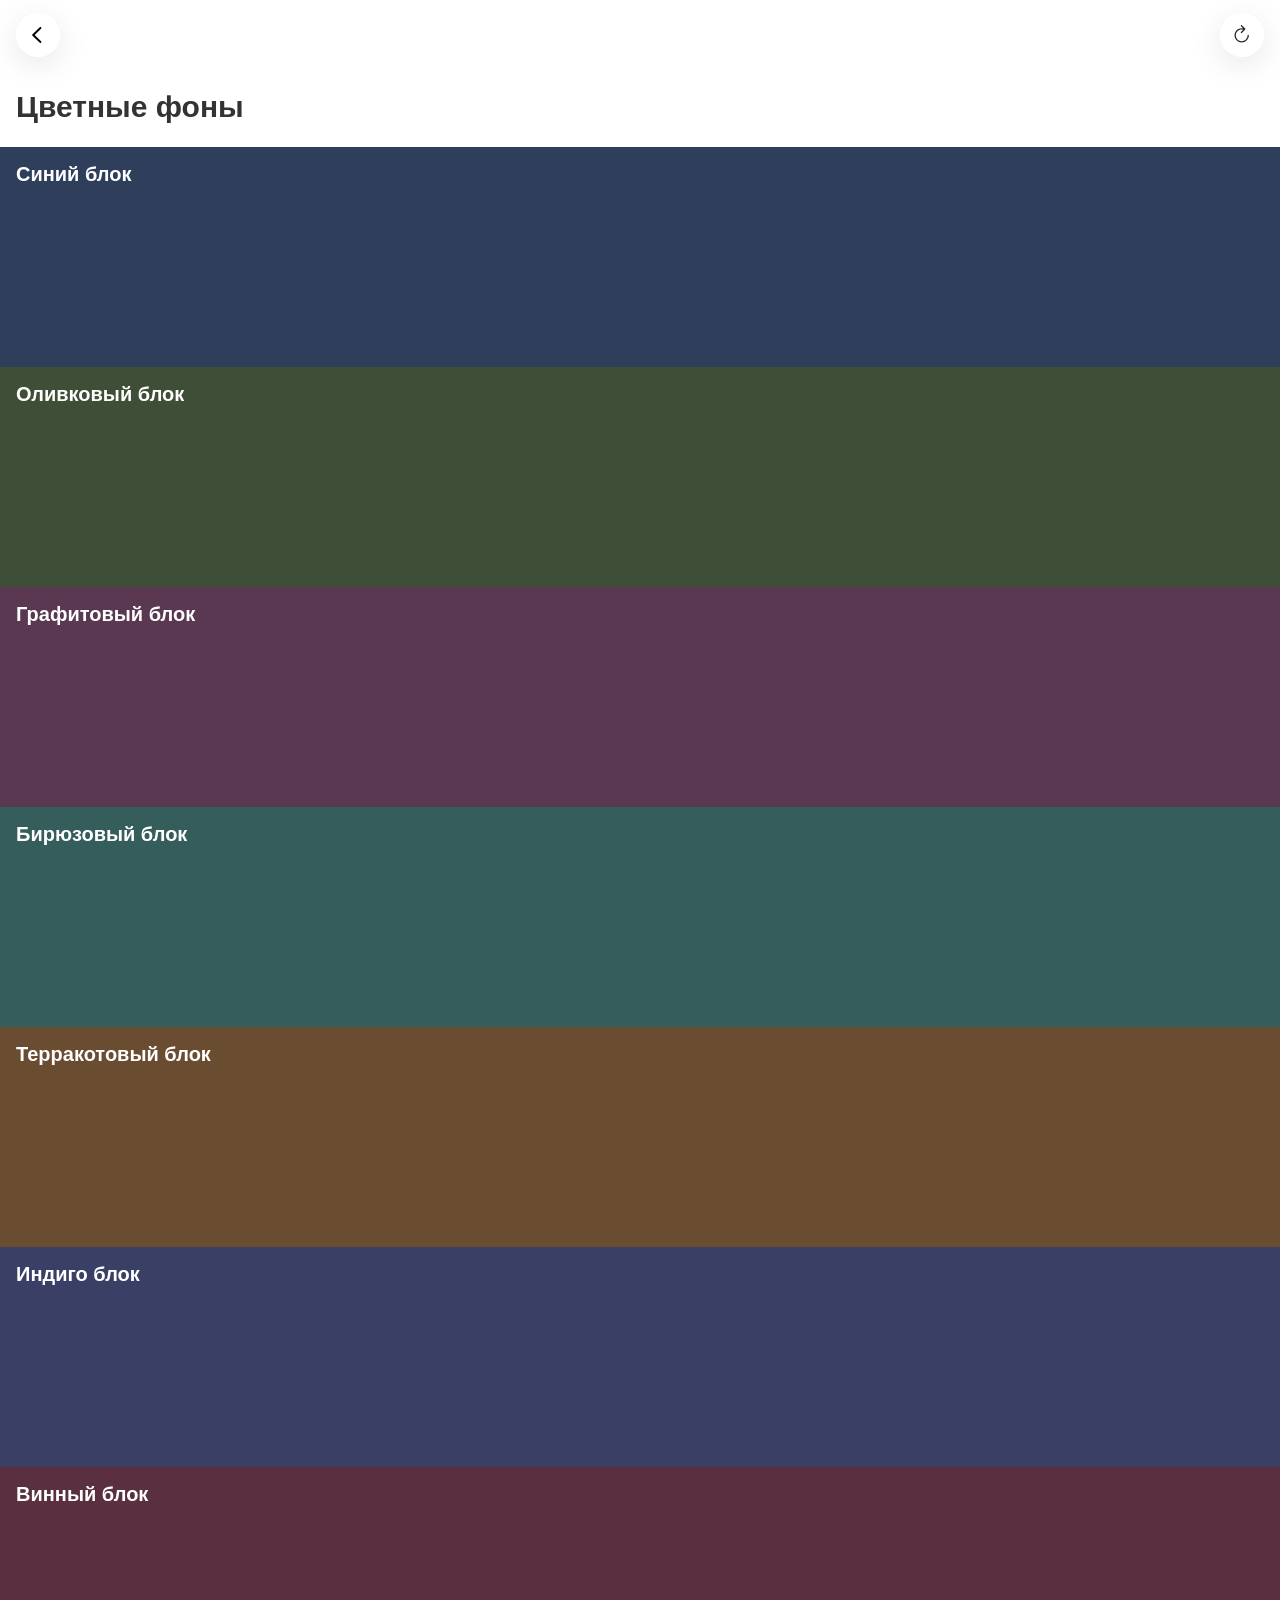
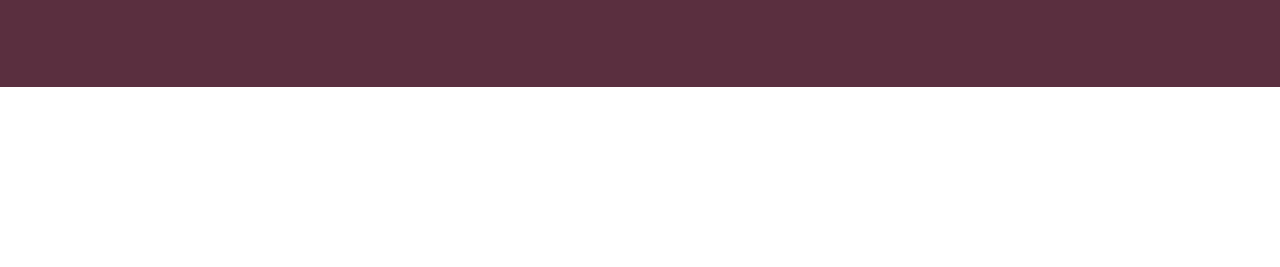
==== commit 1bf83612: "Refine demo appbar and tabbar assets" ====
--- a/color-content.html
+++ b/color-content.html
@@ -31,19 +31,10 @@
     <div class="app-shell">
       <header class="appbar">
         <button class="appbar-btn close-btn" data-back-to-home aria-label="Назад">
-          <img class="appbar-icon appbar-icon-back" src="icons/chevron-left.svg" alt="" aria-hidden="true" />
+          <img class="appbar-icon appbar-icon-back appbar-icon-toned" src="icons/chevron-left.svg" alt="" aria-hidden="true" />
         </button>
         <button class="appbar-btn reload-btn" id="reload-btn" aria-label="Обновить">
-          <svg width="24" height="24" viewBox="0 0 24 24" fill="none" xmlns="http://www.w3.org/2000/svg" aria-hidden="true">
-            <g clip-path="url(#clip0_3_21)">
-              <path d="M3 12.3828C3 17.1777 6.84766 21.0254 11.6328 21.0254C16.418 21.0254 20.2559 17.1777 20.2559 12.3828C20.2559 11.9141 19.9238 11.5723 19.4453 11.5723C18.9863 11.5723 18.6836 11.9141 18.6836 12.3828C18.6836 16.3086 15.5488 19.4531 11.6328 19.4531C7.7168 19.4531 4.57227 16.3086 4.57227 12.3828C4.57227 8.4668 7.7168 5.33203 11.6328 5.33203C12.375 5.33203 13.0684 5.39062 13.6445 5.52734L10.7246 8.41797C10.5781 8.57422 10.5 8.76953 10.5 8.97461C10.5 9.42383 10.832 9.75586 11.2715 9.75586C11.5156 9.75586 11.7012 9.67773 11.8379 9.53125L15.8613 5.48828C16.0371 5.32227 16.1055 5.12695 16.1055 4.90234C16.1055 4.6875 16.0176 4.47266 15.8613 4.31641L11.8379 0.234375C11.7012 0.078125 11.5059 0 11.2715 0C10.832 0 10.5 0.351562 10.5 0.800781C10.5 1.00586 10.5781 1.20117 10.7148 1.35742L13.3125 3.92578C12.8047 3.82812 12.2285 3.75977 11.6328 3.75977C6.84766 3.75977 3 7.59766 3 12.3828Z" fill="currentColor" fill-opacity="0.85"/>
-            </g>
-            <defs>
-              <clipPath id="clip0_3_21">
-                <rect width="17.2559" height="23.3691" fill="white" transform="translate(3)"/>
-              </clipPath>
-            </defs>
-          </svg>
+          <img class="appbar-icon appbar-icon-toned" src="icons/reload.svg" alt="" aria-hidden="true" />
         </button>
         <h1 class="title">Цветные фоны</h1>
       </header>
--- a/styles.css
+++ b/styles.css
@@ -6,7 +6,6 @@
   --card-border: rgba(255, 255, 255, 0.9);
   --text-primary: #333333;
   --button-bg: rgba(255, 255, 255, 0.7);
-  --button-bevel: rgba(255, 255, 255, 0.4);
   --button-bevel-gradient: linear-gradient(
     230deg,
     rgba(255, 255, 255, 0) 5%,
@@ -23,7 +22,28 @@
   );
   --button-icon: #333333;
   --button-glow: rgba(255, 255, 255, 1);
-  --back-icon-tone-filter: brightness(1);
+  --appbar-icon-tone-filter: brightness(1);
+  --tabbar-bg: rgba(255, 255, 255, 0.7);
+  --tabbar-glow: rgba(255, 255, 255, 1);
+  --tabbar-bevel-gradient: linear-gradient(
+    227deg,
+    rgba(255, 255, 255, 0) 6%,
+    rgba(255, 255, 255, 0.35) 21%,
+    rgba(255, 255, 255, 0.85) 40%,
+    rgba(255, 255, 255, 0.95) 45%,
+    #fff 48%,
+    #fff 50%,
+    #fff 52%,
+    rgba(255, 255, 255, 0.95) 55%,
+    rgba(255, 255, 255, 0.85) 60%,
+    rgba(255, 255, 255, 0.35) 80%,
+    rgba(255, 255, 255, 0) 95%
+  );
+  --tabbar-bevel-brightness: 1.1;
+  --tabbar-tab-active-bg: rgba(0, 16, 36, 0.06);
+  --tabbar-tab-idle: #333333;
+  --tabbar-tab-active: #428bf9;
+  --tabbar-idle-icon-filter: none;
   --appbar-overlay-0: rgba(255, 255, 255, 1);
   --appbar-overlay-1: rgba(255, 255, 255, 0.95);
   --appbar-overlay-2: rgba(255, 255, 255, 0.82);
@@ -33,7 +53,6 @@
   --hero-header-bg: #333333;
   --appbar-height: 70px;
   --close-size: 44px;
-  --icon-size: 24px;
   --title-size: 17px;
   --left-gap: 16px;
   --expressive-entrance: cubic-bezier(0.35, 1.3, 0.25, 1);
@@ -52,10 +71,15 @@
     --card-border: rgba(255, 255, 255, 0.08);
     --text-primary: #ffffff;
     --button-bg: rgba(88, 88, 88, 0.31);
-    --button-bevel: rgba(255, 255, 255, 0.2);
     --button-icon: #ffffff;
     --button-glow: rgba(31, 31, 31, 0.8);
-    --back-icon-tone-filter: brightness(0) invert(1);
+    --appbar-icon-tone-filter: brightness(0) invert(1);
+    --tabbar-bg: rgba(88, 88, 88, 0.31);
+    --tabbar-glow: rgba(31, 31, 31, 0.8);
+    --tabbar-tab-active-bg: rgba(255, 255, 255, 0.16);
+    --tabbar-tab-idle: #ffffff;
+    --tabbar-bevel-brightness: 0.6;
+    --tabbar-idle-icon-filter: brightness(0) invert(1);
     --appbar-overlay-0: rgba(0, 0, 0, 1);
     --appbar-overlay-1: rgba(0, 0, 0, 0.95);
     --appbar-overlay-2: rgba(0, 0, 0, 0.82);
@@ -274,12 +298,12 @@
   flex: 0 0 auto;
 }
 
-.appbar-icon-back {
-  filter: var(--back-icon-tone-filter);
+.appbar-icon-toned {
+  filter: var(--appbar-icon-tone-filter);
 }
 
 body.appbar-dark-forced {
-  --back-icon-tone-filter: brightness(0) invert(1);
+  --appbar-icon-tone-filter: brightness(0) invert(1);
 }
 
 .appbar-btn:focus,
@@ -290,25 +314,6 @@
 .appbar-btn:active {
   transform: translateY(-50%) scale(1.25);
   filter: brightness(3);
-}
-
-@keyframes close-btn-bounce {
-  0% {
-    transform: translateY(-50%) scale(1);
-    filter: brightness(1);
-  }
-  38% {
-    transform: translateY(-50%) scale(1.1);
-    filter: brightness(1.22);
-  }
-  65% {
-    transform: translateY(-50%) scale(0.98);
-    filter: brightness(1.06);
-  }
-  100% {
-    transform: translateY(-50%) scale(1);
-    filter: brightness(1);
-  }
 }
 
 .title {
@@ -442,8 +447,243 @@
   padding: calc(var(--appbar-height) + env(safe-area-inset-top) + 20px) 0 calc(180px + env(safe-area-inset-bottom));
 }
 
+.screen--tabbar-list {
+  padding-bottom: calc(140px + env(safe-area-inset-bottom));
+}
+
 .screen--color-content .content-title {
   padding: 0 16px;
+}
+
+.tabbar-wrap {
+  position: fixed;
+  left: 0;
+  right: 0;
+  bottom: 0;
+  padding: 0 20px max(env(safe-area-inset-bottom), 20px);
+  z-index: 9000;
+  display: flex;
+  justify-content: center;
+}
+
+.tabbar {
+  --tab-count: 2;
+  --tab-width: 94px;
+  --active-index: 1;
+  --tabbar-pad: 4px;
+  --active-pad-left: 0px;
+  --active-pad-right: 0px;
+  width: fit-content;
+  max-width: 100%;
+  height: 62px;
+  padding: var(--tabbar-pad);
+  border: none;
+  border-radius: 999px;
+  background: var(--tabbar-bg);
+  backdrop-filter: blur(4px) saturate(6) brightness(1.1);
+  -webkit-backdrop-filter: blur(4px) saturate(6) brightness(1.1);
+  box-shadow: 0 8px 32px rgba(0, 0, 0, 0.1);
+  display: inline-flex;
+  align-items: center;
+  gap: 0;
+  position: relative;
+  overflow: hidden;
+}
+
+.tabbar-input {
+  position: absolute;
+  opacity: 0;
+  pointer-events: none;
+}
+
+.tabbar::before {
+  content: "";
+  position: absolute;
+  inset: 0;
+  border-radius: inherit;
+  box-shadow: inset 0 0 12px var(--tabbar-glow);
+  filter: brightness(1.05);
+  pointer-events: none;
+}
+
+.tabbar::after {
+  content: "";
+  position: absolute;
+  inset: 0;
+  border-radius: inherit;
+  box-sizing: border-box;
+  padding: 1px;
+  background: var(--tabbar-bevel-gradient);
+  -webkit-mask: linear-gradient(#000 0 0) content-box, linear-gradient(#000 0 0);
+  -webkit-mask-composite: xor;
+  mask-composite: exclude;
+  filter: brightness(var(--tabbar-bevel-brightness));
+  pointer-events: none;
+}
+
+.tabbar-tab {
+  min-width: 94px;
+  max-width: 94px;
+  width: var(--tab-width);
+  height: 54px;
+  flex: 0 0 var(--tab-width);
+  border: 0;
+  border-radius: 999px;
+  background: transparent;
+  color: var(--tabbar-tab-idle);
+  padding: 6px 8px 7px;
+  display: inline-flex;
+  align-items: center;
+  justify-content: center;
+  flex-direction: column;
+  gap: 0;
+  font: inherit;
+  -webkit-tap-highlight-color: transparent;
+  cursor: pointer;
+  position: relative;
+  z-index: 2;
+}
+
+.tabbar-input:checked + .tabbar-tab {
+  color: var(--tabbar-tab-active);
+}
+
+.tabbar-active {
+  position: absolute;
+  top: var(--tabbar-pad);
+  left: calc(
+    var(--tabbar-pad) + ((100% - (var(--tabbar-pad) * 2) - var(--tab-width)) * (var(--active-index) - 1) / (var(--tab-count) - 1)) -
+      var(--active-pad-left)
+  );
+  width: calc(var(--tab-width) + var(--active-pad-left) + var(--active-pad-right));
+  height: 54px;
+  border-radius: 999px;
+  background: var(--tabbar-tab-active-bg);
+  transition: left 300ms cubic-bezier(0.4, 0.1, 0.2, 1);
+  z-index: 1;
+  pointer-events: none;
+}
+
+.tabbar:has(.tabbar-tab:nth-of-type(3)) {
+  --tab-count: 3;
+}
+
+.tabbar:has(.tabbar-tab:nth-of-type(4)) {
+  --tab-count: 4;
+}
+
+.tabbar:has(.tabbar-tab:nth-of-type(4)) {
+  width: 100%;
+  --tab-width: calc((100% - (var(--tabbar-pad) * 2)) / var(--tab-count));
+  display: grid;
+  align-items: center;
+}
+
+.tabbar:has(.tabbar-tab:nth-of-type(4)):not(:has(.tabbar-tab:nth-of-type(5))) {
+  grid-template-columns: repeat(4, minmax(0, 1fr));
+}
+
+.tabbar:has(.tabbar-tab:nth-of-type(5)) {
+  --tab-count: 5;
+  grid-template-columns: repeat(5, minmax(0, 1fr));
+}
+
+.tabbar:has(.tabbar-tab:nth-of-type(4)) .tabbar-tab {
+  min-width: 0;
+  max-width: none;
+  width: auto;
+  flex: none;
+}
+
+.tabbar:has(.tabbar-input:nth-of-type(1):checked) {
+  --active-index: 1;
+  --active-pad-left: 0px;
+  --active-pad-right: 0px;
+}
+
+.tabbar:has(.tabbar-input:nth-of-type(2):checked) {
+  --active-index: 2;
+  --active-pad-left: 0px;
+  --active-pad-right: 0px;
+}
+
+.tabbar:has(.tabbar-input:nth-of-type(3):checked) {
+  --active-index: 3;
+  --active-pad-left: 0px;
+  --active-pad-right: 0px;
+}
+
+.tabbar:has(.tabbar-input:nth-of-type(4):checked) {
+  --active-index: 4;
+  --active-pad-left: 0px;
+  --active-pad-right: 0px;
+}
+
+.tabbar:has(.tabbar-input:nth-of-type(5):checked) {
+  --active-index: 5;
+  --active-pad-left: 0px;
+  --active-pad-right: 0px;
+}
+
+/* 3 tabs: only the center tab is expanded */
+.tabbar:has(.tabbar-tab:nth-of-type(3)):not(:has(.tabbar-tab:nth-of-type(4))):has(.tabbar-input:nth-of-type(2):checked) {
+  --active-pad-left: 4px;
+  --active-pad-right: 4px;
+}
+
+/* 4 tabs: tabs 2 and 3 are expanded */
+.tabbar:has(.tabbar-tab:nth-of-type(4)):not(:has(.tabbar-tab:nth-of-type(5))):has(.tabbar-input:nth-of-type(2):checked),
+.tabbar:has(.tabbar-tab:nth-of-type(4)):not(:has(.tabbar-tab:nth-of-type(5))):has(.tabbar-input:nth-of-type(3):checked) {
+  --active-pad-left: 4px;
+  --active-pad-right: 4px;
+}
+
+/* 5 tabs: tabs 2, 3 and 4 are expanded */
+.tabbar:has(.tabbar-tab:nth-of-type(5)):has(.tabbar-input:nth-of-type(2):checked),
+.tabbar:has(.tabbar-tab:nth-of-type(5)):has(.tabbar-input:nth-of-type(3):checked),
+.tabbar:has(.tabbar-tab:nth-of-type(5)):has(.tabbar-input:nth-of-type(4):checked) {
+  --active-pad-left: 4px;
+  --active-pad-right: 4px;
+}
+
+.tabbar-tab-icon {
+  width: 28px;
+  height: 28px;
+  margin-bottom: 1px;
+  display: inline-block;
+  position: relative;
+  flex: 0 0 auto;
+}
+
+.tabbar-tab-icon-img {
+  position: absolute;
+  inset: 0;
+  width: 100%;
+  height: 100%;
+  display: block;
+}
+
+.tabbar-tab-icon-img--active {
+  opacity: 0;
+}
+
+.tabbar-tab-icon-img--idle {
+  filter: var(--tabbar-idle-icon-filter);
+}
+
+.tabbar-input:checked + .tabbar-tab .tabbar-tab-icon-img--idle {
+  opacity: 0;
+}
+
+.tabbar-input:checked + .tabbar-tab .tabbar-tab-icon-img--active {
+  opacity: 1;
+}
+
+.tabbar-tab-label {
+  font-size: 10px;
+  line-height: 1.2;
+  font-weight: 500;
+  text-align: center;
 }
 
 .screen--color-content .color-content-rect:first-of-type {
@@ -624,8 +864,8 @@
   :root {
     --vt-expressive-standard: cubic-bezier(0.4, 0.1, 0.2, 1);
     --vt-expressive-exit: cubic-bezier(0.4, 0, 1, 1);
-    --vt-duration-slow: 300ms;
-    --vt-duration-moderate: 150ms;
+    --vt-duration-slow: 500ms;
+    --vt-duration-moderate: 300ms;
     --appbar-enter-delay: 150ms;
     --vt-offset: 100px;
   }
@@ -708,7 +948,7 @@
   animation: appbar-enter-fade 100ms ease var(--appbar-enter-delay) both;
 }
 
-html[data-nav-direction="push"]:not(:active-view-transition) .appbar-btn svg {
+html[data-nav-direction="push"]:not(:active-view-transition) .appbar-btn .appbar-icon-toned {
   will-change: filter;
   animation: appbar-icon-deblur 200ms ease var(--appbar-enter-delay) both;
 }
@@ -788,9 +1028,9 @@
 
 @keyframes appbar-icon-back-deblur {
   from {
-    filter: var(--back-icon-tone-filter) blur(16px);
+    filter: var(--appbar-icon-tone-filter) blur(16px);
   }
   to {
-    filter: var(--back-icon-tone-filter) blur(0);
-  }
-}
+    filter: var(--appbar-icon-tone-filter) blur(0);
+  }
+}
